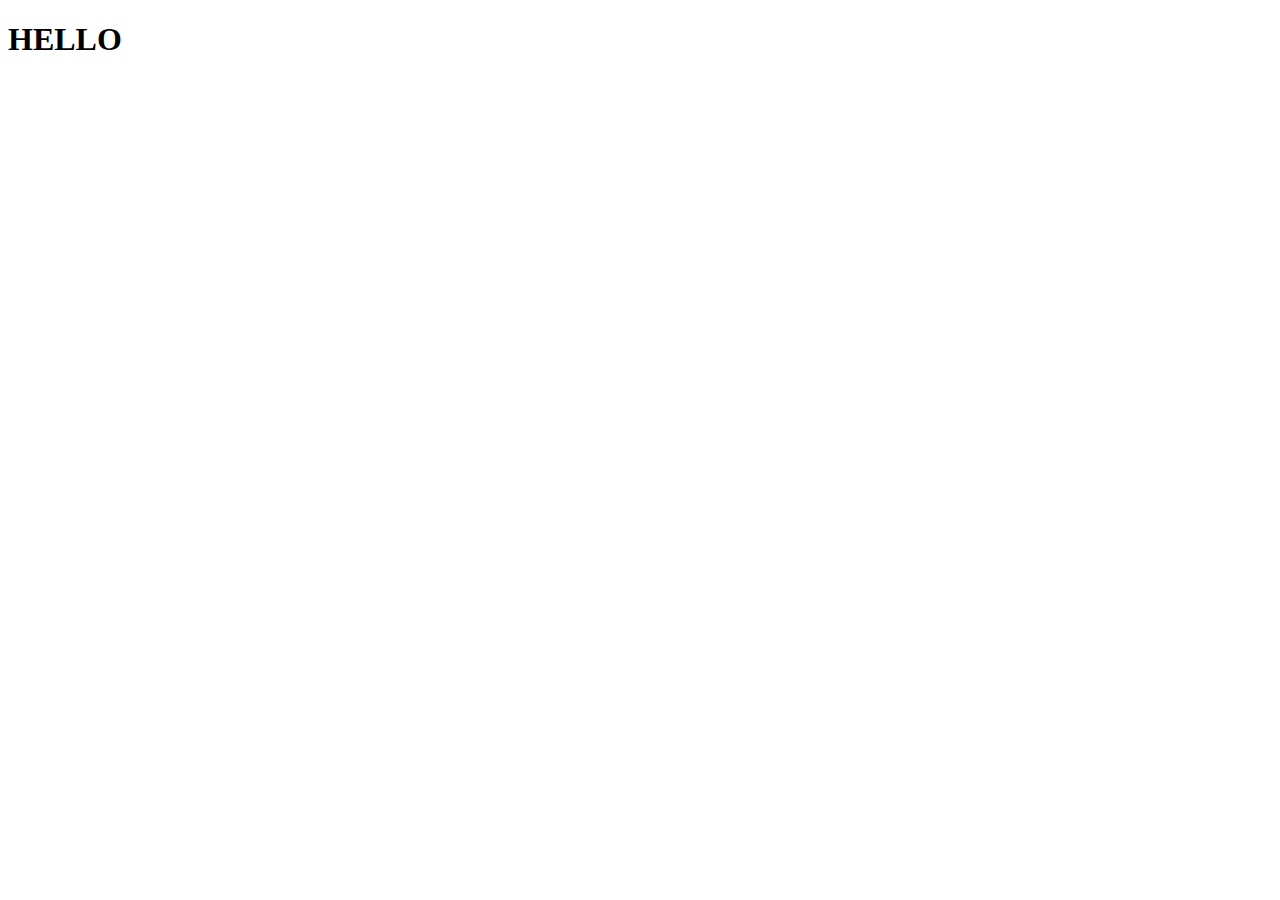
==== index.html @ 3fb26374 "hello" ====
<!DOCTYPE html>
<html lang="en">
<head>
    <meta charset="UTF-8">
    <meta http-equiv="X-UA-Compatible" content="IE=edge">
    <meta name="viewport" content="width=device-width, initial-scale=1.0">
    <title>Document</title>
    <link rel="stylesheet" href="./css/style.css">
</head>
<body>
    <h1>HELLO</h1>
</body>
</html>
---- css/style.css ----
h1{
    text-align: left;
}
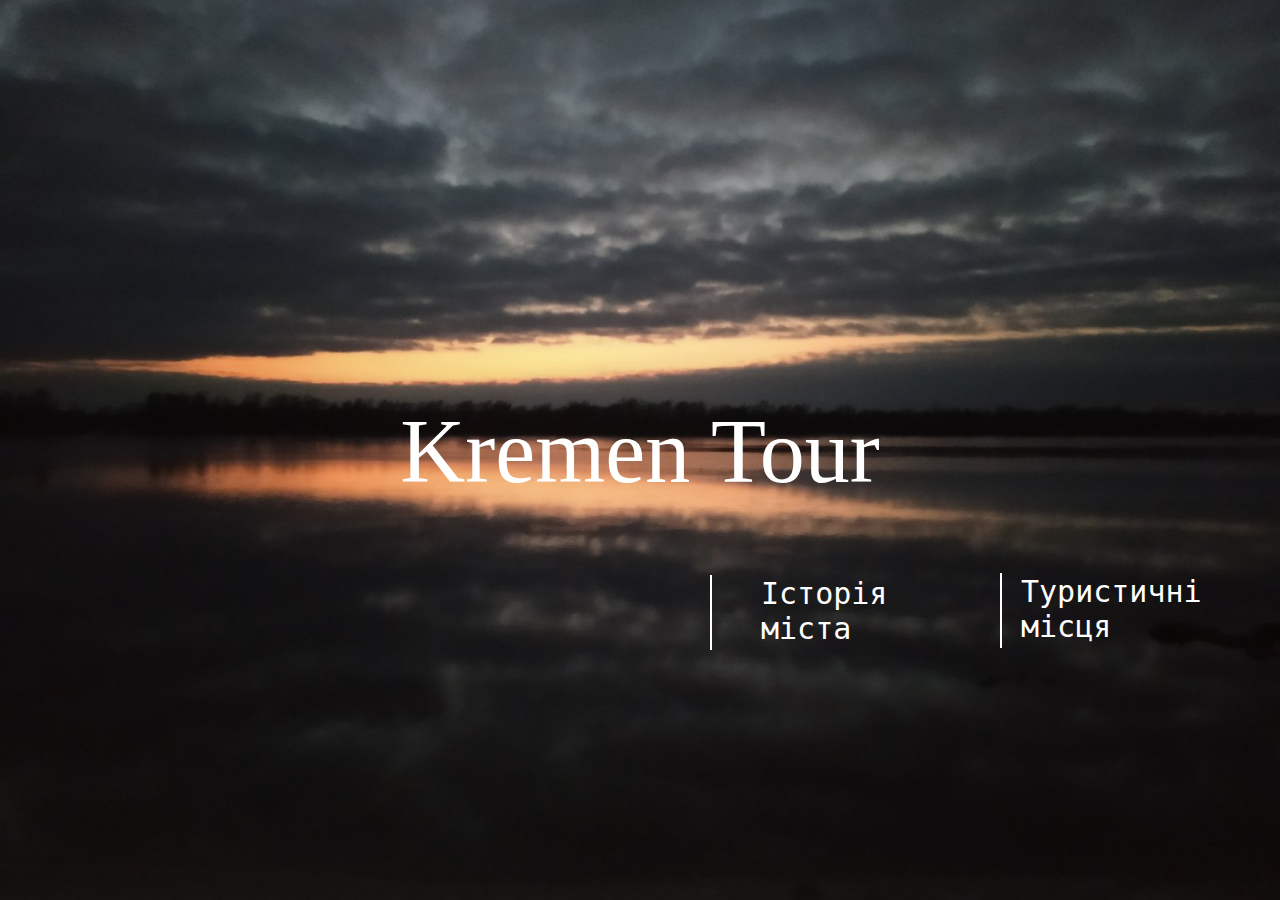
==== commit fb95852d: "hello" ====
--- a/index.html
+++ b/index.html
@@ -5,9 +5,30 @@
     <meta http-equiv="X-UA-Compatible" content="IE=edge">
     <meta name="viewport" content="width=device-width, initial-scale=1.0">
     <title>Document</title>
+    <link rel="stylesheet" href="https://cdnjs.cloudflare.com/ajax/libs/font-awesome/6.3.0/css/all.min.css" integrity="sha512-SzlrxWUlpfuzQ+pcUCosxcglQRNAq/DZjVsC0lE40xsADsfeQoEypE+enwcOiGjk/bSuGGKHEyjSoQ1zVisanQ==" crossorigin="anonymous" referrerpolicy="no-referrer" />
     <link rel="stylesheet" href="./css/style.css">
 </head>
 <body>
-    <h1>HELLO</h1>
+    <header>
+        <p class="logo">Kremen Tour</p>
+        <div class="wrap-1">
+            <div class="cov">
+                <p class="text"><a href="">Туристичні місця</a></p>
+            </div>
+        </div>
+        <div class="wrap-2">
+            <div class="cov-2">
+                <p class="text-2"><a href="">Історія міста</a></p>
+            </div>
+        </div>
+    </header>
+    <main>
+        <div class="icons">
+            <i class="fa-brands fa-instagram"></i>
+            <i class="fa-brands fa-facebook-f"></i>
+            <i class="fa-brands fa-telegram"></i>
+        </div>
+    </main>
+    <footer></footer>
 </body>
 </html>--- a/css/style.css
+++ b/css/style.css
@@ -1,3 +1,106 @@
-h1{
-    text-align: left;
+*{
+    margin: 0;
+    padding: 0;
+}
+
+a{
+    color: white;
+    text-decoration: none;
+}
+
+body{
+    background-image: url(../img/river.jpg);
+    background-repeat: no-repeat;
+    background-size: cover;
+    background-attachment: fixed;
+    background-position: center;
+}
+
+.logo{
+    text-align: center;
+    color: white;
+    margin-top: 400px;
+    font-size: 90px;
+    font-family: Georgia, 'Times New Roman', Times, serif;
+    animation: logo 6s;
+}
+
+.wrap-1{
+    margin-top: 70px;
+    transition: 0.5s;
+}
+
+.text{
+    color: white;
+    font-family: monospace;
+    font-size: 30px;
+    margin-left: 20px;
+}
+
+.cov{
+    border: 1px solid white;
+    margin-left: 1000px;
+    margin-right: 700px;
+    padding-bottom: 3px;
+}
+
+.wrap-2{
+    margin-left: 630px;
+    margin-top: -73px;
+    transition: 0.5s;
+}
+
+.cov-2{
+    border: 1px solid white;
+    margin-right: 980px;
+    margin-left: 80px;
+    padding-bottom: 3px;
+    padding-top: -5px;
+}
+
+.text-2{
+    color: white;
+    font-family: monospace;
+    font-size: 30px;
+    margin-bottom: -0px;
+    padding-top: -70px;
+    margin-left: 50px;
+    
+}
+
+.icons{
+    color: white;
+    gap: 20px;
+    padding-top: 60px;
+    font-size: 50px;
+    margin-left: 600px;
+    
+}
+
+.fa-instagram{
+    margin: 100px;
+}
+.fa-facebook-f{
+    margin: 100px;
+}
+.fa-telegram{
+    margin: 100px;
+}
+
+@keyframes logo {
+    0%{
+        text-shadow: 0px 0px 10px white;
+    }
+    25%{
+        text-shadow: 0px 0px 1px aqua;
+    }
+    50%{
+        text-shadow: 0px 0px 10px cyan;
+    }
+    75%{
+        text-shadow: 0px 0px 1px aliceblue;
+    }
+    100%{
+        text-shadow: 0px 0px 10px white;
+    }
 }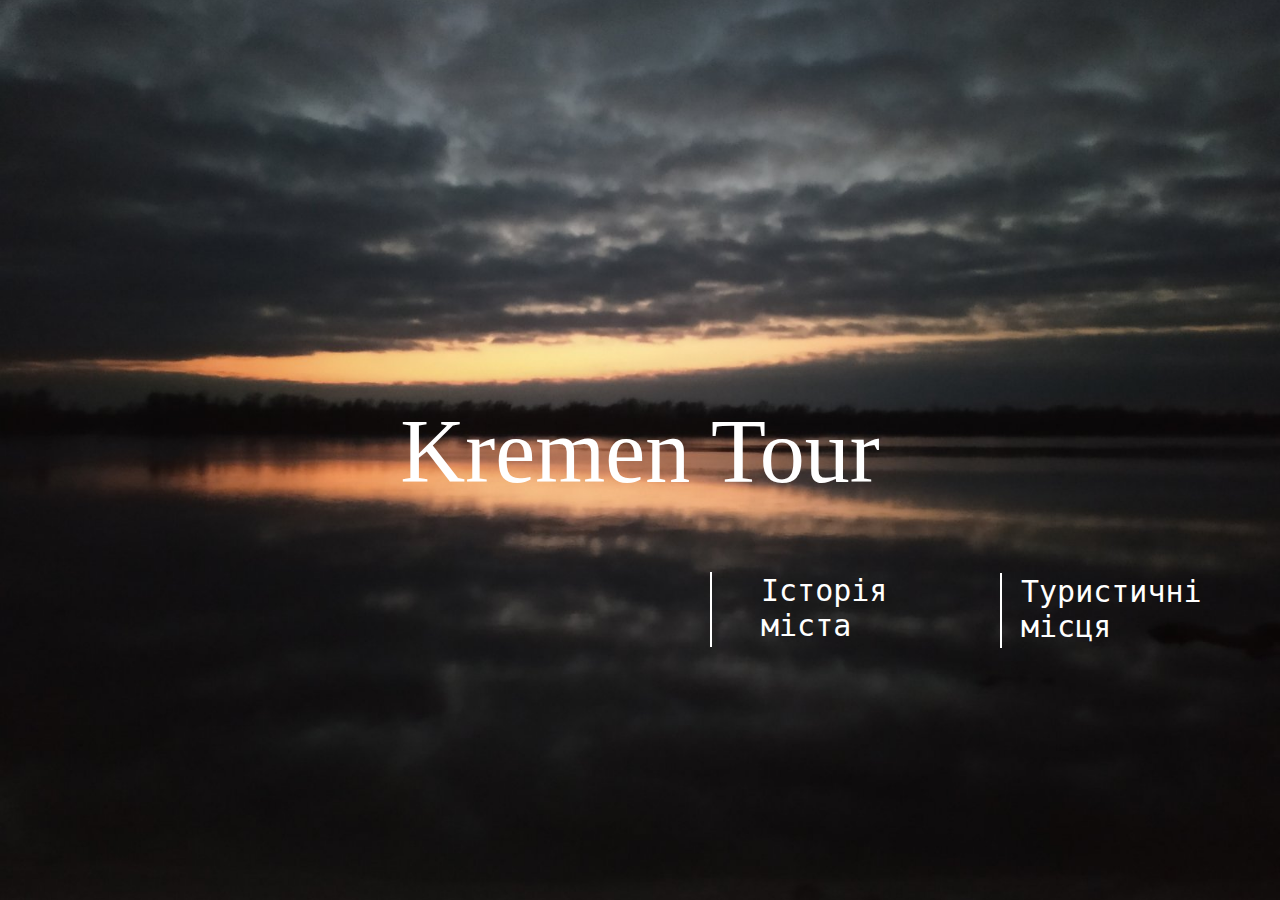
==== commit aed2b93f: "hello" ====
--- a/index.html
+++ b/index.html
@@ -13,12 +13,12 @@
         <p class="logo">Kremen Tour</p>
         <div class="wrap-1">
             <div class="cov">
-                <p class="text"><a href="">Туристичні місця</a></p>
+                <p class="text"><a href="./pages/tour.html">Туристичні місця</a></p>
             </div>
         </div>
         <div class="wrap-2">
             <div class="cov-2">
-                <p class="text-2"><a href="">Історія міста</a></p>
+                <p class="text-2"><a href="./pages/hist.html">Історія міста</a></p>
             </div>
         </div>
     </header>
--- a/css/style.css
+++ b/css/style.css
@@ -46,7 +46,7 @@
 
 .wrap-2{
     margin-left: 630px;
-    margin-top: -73px;
+    margin-top: -76px;
     transition: 0.5s;
 }
 
@@ -71,7 +71,7 @@
 .icons{
     color: white;
     gap: 20px;
-    padding-top: 60px;
+    padding-top: 30px;
     font-size: 50px;
     margin-left: 600px;
     
@@ -79,12 +79,42 @@
 
 .fa-instagram{
     margin: 100px;
+    transition: 0.5s;
+}
+
+.fa-instagram:hover{
+    text-shadow: 0px 0px 10px white;
+    animation: rotare 0.5s;
 }
 .fa-facebook-f{
     margin: 100px;
+    transition: 0.5s;
+}
+
+.fa-facebook-f:hover{
+    text-shadow: 0px 0px 10px white;
+    animation: rotare 0.5s;
 }
 .fa-telegram{
     margin: 100px;
+    transition: 0.5s;
+}
+
+.fa-telegram:hover{
+    text-shadow: 0px 0px 10px white;
+    animation: rotare 3s infinite;
+}
+
+@keyframes rotare{
+    0%{
+
+    }
+    50%{
+        transform: rotate(10deg);
+    }
+    100%{
+        transform: rotare(-10deg);
+    }
 }
 
 @keyframes logo {
